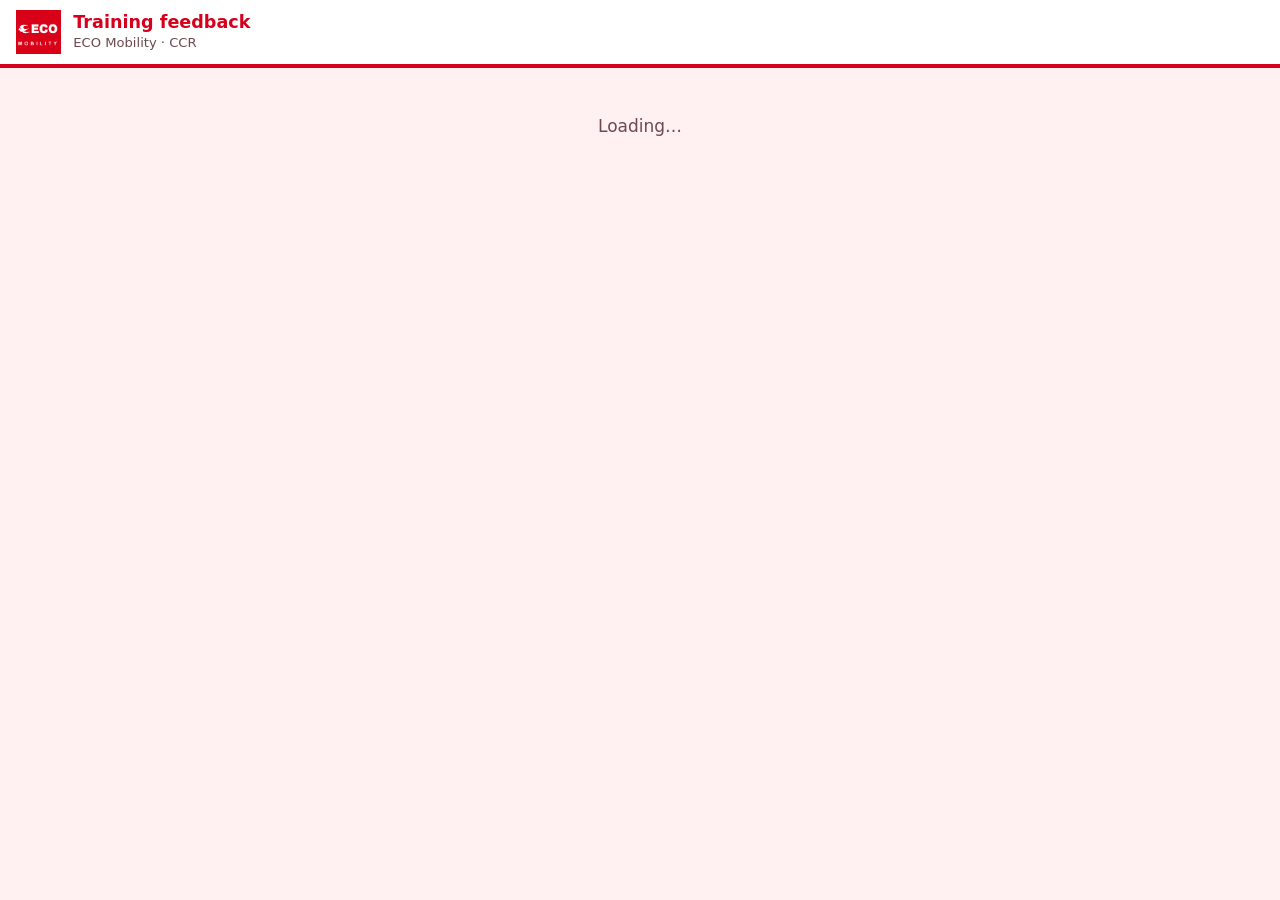
==== feedback.html @ fdb02b07 "Recover feedback.html (still needs feedback.js and fb-i18n.js before merging) Co-Authored-By: Claude" ====
<!doctype html>
<html lang="en">
<head>
<meta charset="utf-8">
<meta name="viewport" content="width=device-width, initial-scale=1, viewport-fit=cover">
<meta name="robots" content="noindex">
<title>Training Feedback · ECO Mobility</title>
<link rel="icon" href="logo.webp" type="image/webp">
<style>
/* Phone-first single column: white header with the square logo, then one large card per step.
   Big 1-5 buttons so chauffeurs can answer with a thumb; logo red for actions. */
:root {
  --brand: #d6001c; --bg: #fff1f2; --surface: #ffffff; --surface-2: #fde7ea; --ink: #2a1215; --ink-2: #6d4a4f; --line: #f1cfd4;
  --good: #2f7d32; --good-soft: #dcefdc; --bad: #9f1d13; --bad-soft: #f6d6d2;
  --font: "Noto Sans", "Nirmala UI", "Segoe UI", system-ui, sans-serif;
  color-scheme: light;
}
* { box-sizing: border-box; }
html, body { margin: 0; }
body { background: var(--bg); color: var(--ink); font: 17px/1.5 var(--font); -webkit-font-smoothing: antialiased; }
[hidden] { display: none !important; }
button, input, select { font: inherit; color: inherit; }
:focus-visible { outline: 3px solid var(--brand); outline-offset: 2px; }
header { background: var(--surface); border-bottom: 4px solid var(--brand); padding: calc(env(safe-area-inset-top, 0px) + 10px) 16px 10px; display: flex; align-items: center; gap: 12px; }
header img { height: 44px; width: auto; display: block; }
header h1 { margin: 0; font-size: 1.1rem; color: var(--brand); line-height: 1.2; }
header .sub { font-size: .82rem; color: var(--ink-2); }
main { max-width: 560px; margin: 0 auto; padding: 16px 16px calc(env(safe-area-inset-bottom, 0px) + 40px); display: grid; gap: 14px; }
.card { background: var(--surface); border: 1px solid var(--line); border-radius: 14px; padding: 16px; display: grid; gap: 12px; min-width: 0; }
.card > * { min-width: 0; }
.session { font-size: .92rem; color: var(--ink-2); }
.session b { color: var(--ink); }
.langs { display: flex; flex-wrap: wrap; gap: 6px; }
.langs button { border: 1px solid var(--line); background: var(--surface); border-radius: 99px; padding: 6px 12px; cursor: pointer; font-size: .95rem; }
.langs button.on { background: var(--brand); color: #fff; border-color: var(--brand); }
h2 { margin: 0; font-size: 1.15rem; }
label { font-size: .9rem; font-weight: 600; color: var(--ink-2); margin-bottom: -6px; }
select { width: 100%; border: 1px solid var(--line); border-radius: 10px; padding: 12px; font-size: 1.05rem; background: var(--surface); }
input[type=search], input[type=text], input[type=tel] { width: 100%; border: 1px solid var(--line); border-radius: 10px; padding: 12px; font-size: 1.05rem; background: var(--surface); }
.names { display: grid; gap: 6px; max-height: 55vh; overflow-y: auto; overflow-x: hidden; }
.names button { display: flex; justify-content: space-between; align-items: center; gap: 8px; text-align: left; border: 1px solid var(--line); background: var(--surface); border-radius: 10px; padding: 12px; cursor: pointer; font-size: 1.02rem; }
.names button:disabled { opacity: .55; cursor: default; }
.names button span:first-child { min-width: 0; overflow-wrap: anywhere; }
.names button .tag { flex: none; font-size: .8rem; background: var(--good-soft); color: var(--good); border-radius: 99px; padding: 2px 9px; font-weight: 700; }
.btn { border: 0; border-radius: 12px; padding: 14px; font-size: 1.05rem; font-weight: 700; cursor: pointer; background: var(--brand); color: #fff; width: 100%; }
.btn:disabled { opacity: .5; }
.btn-ghost { background: transparent; color: var(--brand); border: 1px solid var(--line); }
.row { display: flex; gap: 10px; }
.row .btn { flex: 1; }
.q { display: grid; gap: 8px; padding: 12px 0; border-top: 1px solid var(--line); }
.q:first-of-type { border-top: 0; }
.q p { margin: 0; font-weight: 600; }
.q .num { color: var(--brand); margin-right: 4px; }
.scale { display: grid; grid-template-columns: repeat(5, 1fr); gap: 6px; }
.scale button { height: 52px; border: 1px solid var(--line); border-radius: 10px; background: var(--surface); font-size: 1.25rem; font-weight: 800; cursor: pointer; }
.scale button.on { background: var(--brand); color: #fff; border-color: var(--brand); }
.bi { display: block; font-size: .95em; font-weight: 500; color: var(--ink-2); }
.bi-inline { font-weight: 500; font-size: .85em; color: var(--ink-2); }
.langbig { display: grid; gap: 10px; }
.langbig button { border: 2px solid var(--line); background: var(--surface); border-radius: 12px; padding: 16px; font-size: 1.3rem; font-weight: 700; cursor: pointer; }
.langbig button:hover, .langbig button:focus-visible { border-color: var(--brand); color: var(--brand); }
.langbig.small { grid-template-columns: repeat(2, 1fr); }
.langbig.small button { font-size: 1.05rem; padding: 12px; }
.linkbtn { background: none; border: 0; color: var(--brand); font-weight: 600; text-decoration: underline; cursor: pointer; padding: 4px; justify-self: center; }
.hint { font-size: .85rem; color: var(--ink-2); margin: 0; }
.msg { border-radius: 10px; padding: 12px; font-size: .98rem; }
.msg.bad { background: var(--bad-soft); color: var(--bad); }
.msg.ok { background: var(--good-soft); color: var(--good); font-weight: 600; text-align: center; font-size: 1.1rem; padding: 20px; }
.who { font-weight: 700; }
.center { text-align: center; color: var(--ink-2); padding: 30px 0; }
</style>
</head>
<body>
<header><img src="logo.webp" alt="ECO Mobility"><div><h1 id="t-title">Training feedback</h1><div class="sub">ECO Mobility · CCR</div></div></header>
<main id="app"><div class="center">Loading…</div></main>
<script src="config.js?v=202610101000"></script>
<script src="fb-i18n.js?v=202610101000"></script>
<script src="feedback.js?v=202610101000"></script>
</body>
</html>
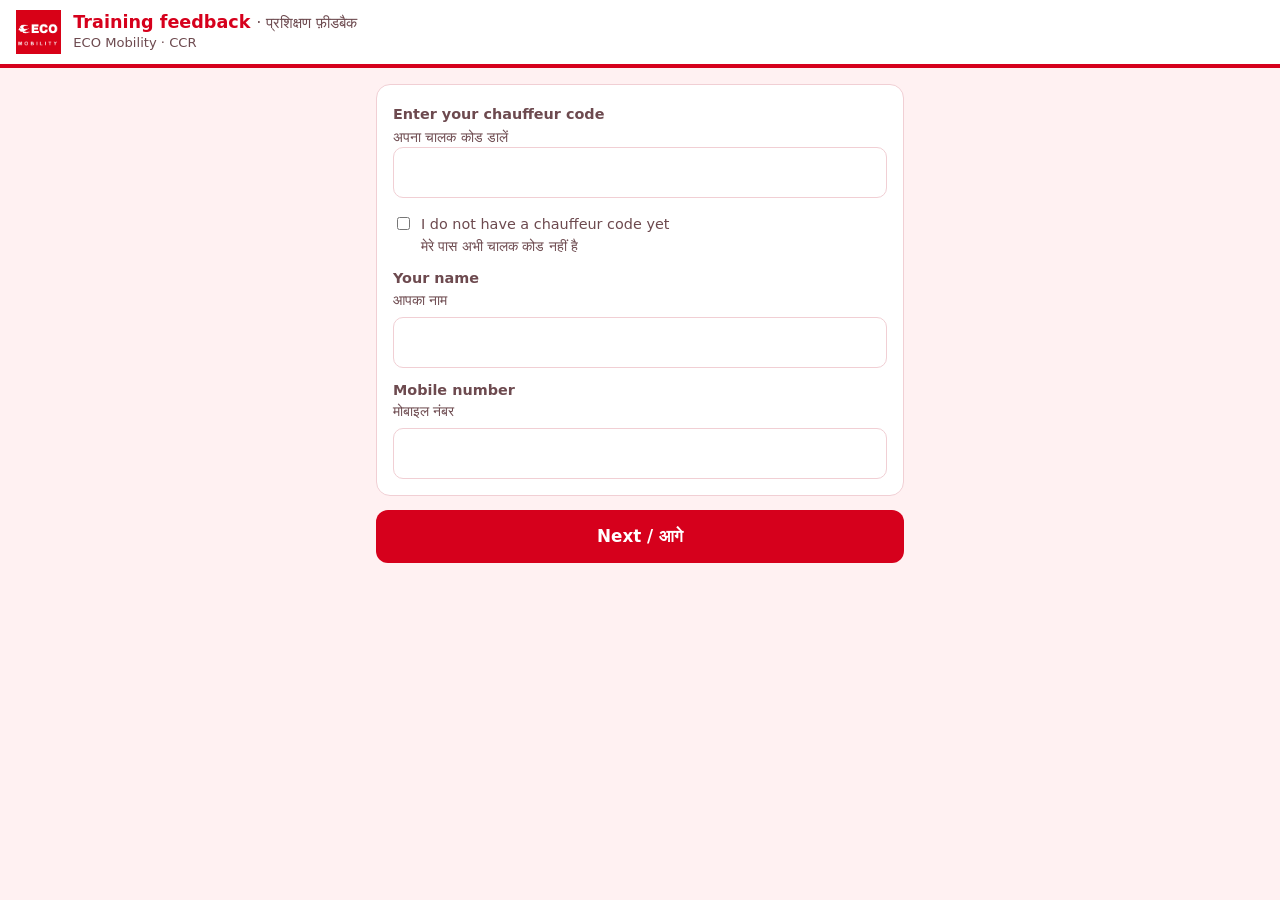
==== commit f498219e: "Feedback QR: chauffeurs not in the master (or with no code) can still give feedback; Admin reviews a" ====
--- a/feedback.html
+++ b/feedback.html
@@ -64,6 +64,9 @@
 .linkbtn { background: none; border: 0; color: var(--brand); font-weight: 600; text-decoration: underline; cursor: pointer; padding: 4px; justify-self: center; }
 .hint { font-size: .85rem; color: var(--ink-2); margin: 0; }
 .msg { border-radius: 10px; padding: 12px; font-size: .98rem; }
+.msg:not(.bad):not(.ok) { background: var(--warn-soft, #fff4dc); color: var(--ink-2); }
+label.nocode { display: flex; gap: 8px; align-items: flex-start; font-weight: 500; margin: 4px 0 0; }
+label.nocode input { width: auto; margin-top: 3px; }
 .msg.bad { background: var(--bad-soft); color: var(--bad); }
 .msg.ok { background: var(--good-soft); color: var(--good); font-weight: 600; text-align: center; font-size: 1.1rem; padding: 20px; }
 .who { font-weight: 700; }
@@ -75,6 +78,6 @@
 <main id="app"><div class="center">Loading…</div></main>
 <script src="config.js?v=202610101000"></script>
 <script src="fb-i18n.js?v=202610101000"></script>
-<script src="feedback.js?v=202610101000"></script>
+<script src="feedback.js?v=202611141200"></script>
 </body>
 </html>
